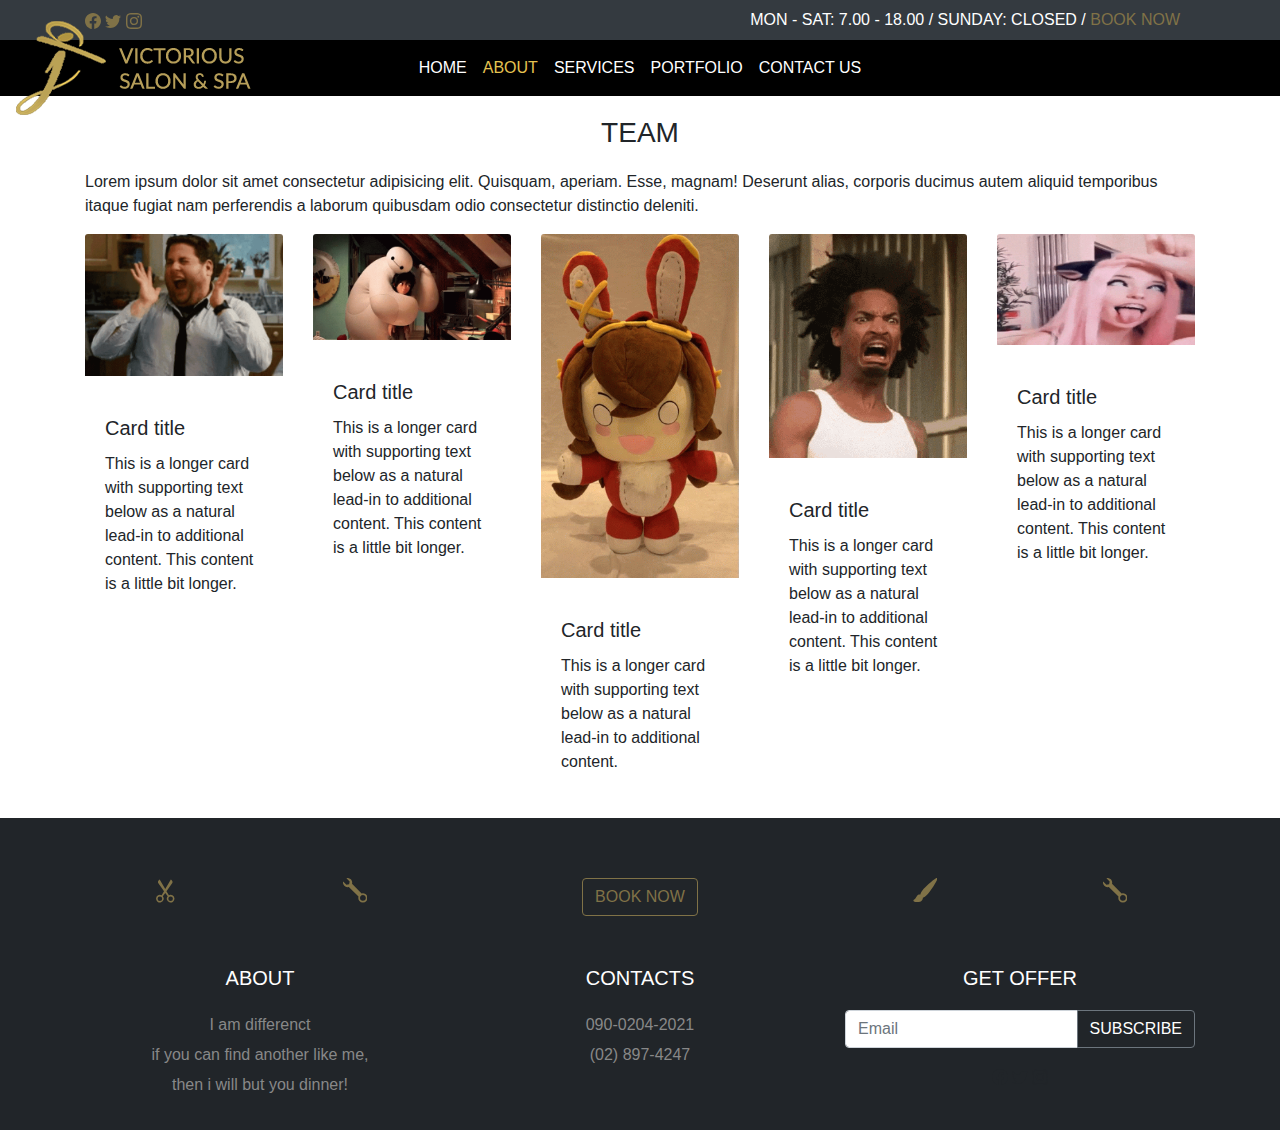
==== about-us.html @ 090fd319 "backup" ====
<!DOCTYPE html>
<html lang="en">
<head>
  <meta charset="UTF-8">
  <meta name="viewport" content="width=device-width, initial-scale=1.0">
  <meta http-equiv="X-UA-Compatible" content="ie=edge">
  <link rel="stylesheet" href="./css/bootstrap.css">
  <link rel="stylesheet" href="https://cdn.jsdelivr.net/npm/bootstrap-icons@1.4.0/font/bootstrap-icons.css">
  <link rel="stylesheet" href="./css/custom.css">

  <title>Document</title>
</head>
<body>
  <header id="header">
    <!-- As a link -->
    <nav class="navbar navbar-dark bg-dark">
      <div class="container">
        <div class="row">
          <div class="col col-lg-4">
            <svg xmlns="http://www.w3.org/2000/svg" width="16" height="16" fill="currentColor" class="bi bi-facebook" viewBox="0 0 16 16">
              <path d="M16 8.049c0-4.446-3.582-8.05-8-8.05C3.58 0-.002 3.603-.002 8.05c0 4.017 2.926 7.347 6.75 7.951v-5.625h-2.03V8.05H6.75V6.275c0-2.017 1.195-3.131 3.022-3.131.876 0 1.791.157 1.791.157v1.98h-1.009c-.993 0-1.303.621-1.303 1.258v1.51h2.218l-.354 2.326H9.25V16c3.824-.604 6.75-3.934 6.75-7.951z"/>
            </svg>
            <svg xmlns="http://www.w3.org/2000/svg" width="16" height="16" fill="currentColor" class="bi bi-twitter" viewBox="0 0 16 16">
              <path d="M5.026 15c6.038 0 9.341-5.003 9.341-9.334 0-.14 0-.282-.006-.422A6.685 6.685 0 0 0 16 3.542a6.658 6.658 0 0 1-1.889.518 3.301 3.301 0 0 0 1.447-1.817 6.533 6.533 0 0 1-2.087.793A3.286 3.286 0 0 0 7.875 6.03a9.325 9.325 0 0 1-6.767-3.429 3.289 3.289 0 0 0 1.018 4.382A3.323 3.323 0 0 1 .64 6.575v.045a3.288 3.288 0 0 0 2.632 3.218 3.203 3.203 0 0 1-.865.115 3.23 3.23 0 0 1-.614-.057 3.283 3.283 0 0 0 3.067 2.277A6.588 6.588 0 0 1 .78 13.58a6.32 6.32 0 0 1-.78-.045A9.344 9.344 0 0 0 5.026 15z"/>
            </svg>
            <svg xmlns="http://www.w3.org/2000/svg" width="16" height="16" fill="currentColor" class="bi bi-instagram" viewBox="0 0 16 16">
              <path d="M8 0C5.829 0 5.556.01 4.703.048 3.85.088 3.269.222 2.76.42a3.917 3.917 0 0 0-1.417.923A3.927 3.927 0 0 0 .42 2.76C.222 3.268.087 3.85.048 4.7.01 5.555 0 5.827 0 8.001c0 2.172.01 2.444.048 3.297.04.852.174 1.433.372 1.942.205.526.478.972.923 1.417.444.445.89.719 1.416.923.51.198 1.09.333 1.942.372C5.555 15.99 5.827 16 8 16s2.444-.01 3.298-.048c.851-.04 1.434-.174 1.943-.372a3.916 3.916 0 0 0 1.416-.923c.445-.445.718-.891.923-1.417.197-.509.332-1.09.372-1.942C15.99 10.445 16 10.173 16 8s-.01-2.445-.048-3.299c-.04-.851-.175-1.433-.372-1.941a3.926 3.926 0 0 0-.923-1.417A3.911 3.911 0 0 0 13.24.42c-.51-.198-1.092-.333-1.943-.372C10.443.01 10.172 0 7.998 0h.003zm-.717 1.442h.718c2.136 0 2.389.007 3.232.046.78.035 1.204.166 1.486.275.373.145.64.319.92.599.28.28.453.546.598.92.11.281.24.705.275 1.485.039.843.047 1.096.047 3.231s-.008 2.389-.047 3.232c-.035.78-.166 1.203-.275 1.485a2.47 2.47 0 0 1-.599.919c-.28.28-.546.453-.92.598-.28.11-.704.24-1.485.276-.843.038-1.096.047-3.232.047s-2.39-.009-3.233-.047c-.78-.036-1.203-.166-1.485-.276a2.478 2.478 0 0 1-.92-.598 2.48 2.48 0 0 1-.6-.92c-.109-.281-.24-.705-.275-1.485-.038-.843-.046-1.096-.046-3.233 0-2.136.008-2.388.046-3.231.036-.78.166-1.204.276-1.486.145-.373.319-.64.599-.92.28-.28.546-.453.92-.598.282-.11.705-.24 1.485-.276.738-.034 1.024-.044 2.515-.045v.002zm4.988 1.328a.96.96 0 1 0 0 1.92.96.96 0 0 0 0-1.92zm-4.27 1.122a4.109 4.109 0 1 0 0 8.217 4.109 4.109 0 0 0 0-8.217zm0 1.441a2.667 2.667 0 1 1 0 5.334 2.667 2.667 0 0 1 0-5.334z"/>
            </svg>
          </div>
          <div class="col col-lg-8 ml-auto ">
            <p>MON - SAT: 7.00 - 18.00 / SUNDAY: CLOSED / <span style="color:#807247">BOOK NOW</span></p>
          </div>
        </div>
      </div>
    </nav>
    <nav class="navbar navbar-expand-lg navbar-light bg-light sticky-top">
      <a class="navbar-brand" href="#"><img src="./assets/img/logo.png" alt=""></a>
      <button class="navbar-toggler" type="button" data-toggle="collapse" data-target="#navbarSupportedContent" aria-controls="navbarSupportedContent" aria-expanded="false" aria-label="Toggle navigation">
        <span class="navbar-toggler-icon"></span>
      </button>
    
      <div class="collapse navbar-collapse" id="navbarSupportedContent">
        <ul class="navbar-nav mr-auto">
          <li class="nav-item">
            <a class="nav-link" href="./index.html">HOME<span class="sr-only">(current)</span></a>
          </li>
          <li class="nav-item active">
            <a class="nav-link" href="./about-us.html">ABOUT</a>
          </li>
          <li class="nav-item">
            <a class="nav-link" href="./services.html">SERVICES</a>
          </li>
          <li class="nav-item">
            <a class="nav-link" href="./portfolio.html">PORTFOLIO</a>
          </li>
          <li class="nav-item">
            <a class="nav-link" href="./contact-us.html">CONTACT US</a>
          </li>
        </ul>
        <!-- <form class="form-inline my-2 my-lg-0">
          <input class="form-control mr-sm-2" type="search" placeholder="Search" aria-label="Search">
          <button class="btn btn-outline-success my-2 my-sm-0" type="submit">Search</button>
        </form> -->
      </div>
    </nav>
    <main>
      <section>
        <div class="row">
          <div class="col">
  
          </div>
        </div>
      </section>
      <section class="team container">
        <div class="row">
          <div class="col">
            <h3>TEAM</h3>
            <p>
              Lorem ipsum dolor sit amet consectetur adipisicing elit. 
              Quisquam, aperiam. Esse, magnam! Deserunt alias, corporis 
              ducimus autem aliquid temporibus itaque fugiat nam perferendis 
              a laborum quibusdam odio consectetur distinctio deleniti.
            </p>
            <div class="row row-cols-1 row-cols-md-5">
              <div class="col mb-4">
                <div class="card">
                  <img src="./assets/img/ahhhh.gif" class="card-img-top" alt="...">
                  <div class="card-body">
                    <h5 class="card-title">Card title</h5>
                    <p class="card-text">This is a longer card with supporting text below as a natural lead-in to additional content. This content is a little bit longer.</p>
                  </div>
                </div>
              </div>
              <div class="col mb-4">
                <div class="card">
                  <img src="./assets/img/bae.gif" class="card-img-top" alt="...">
                  <div class="card-body">
                    <h5 class="card-title">Card title</h5>
                    <p class="card-text">This is a longer card with supporting text below as a natural lead-in to additional content. This content is a little bit longer.</p>
                  </div>
                </div>
              </div>
              <div class="col mb-4">
                <div class="card">
                  <img src="./assets/img/boom.gif" class="card-img-top" alt="...">
                  <div class="card-body">
                    <h5 class="card-title">Card title</h5>
                    <p class="card-text">This is a longer card with supporting text below as a natural lead-in to additional content.</p>
                  </div>
                </div>
              </div>
              <div class="col mb-4">
                <div class="card">
                  <img src="./assets/img/ehh.gif" class="card-img-top" alt="...">
                  <div class="card-body">
                    <h5 class="card-title">Card title</h5>
                    <p class="card-text">This is a longer card with supporting text below as a natural lead-in to additional content. This content is a little bit longer.</p>
                  </div>
                </div>
              </div>
              <div class="col mb-4">
                <div class="card">
                  <img src="./assets/img/belle-delphine-icegif-11.gif" class="card-img-top" alt="...">
                  <div class="card-body">
                    <h5 class="card-title">Card title</h5>
                    <p class="card-text">This is a longer card with supporting text below as a natural lead-in to additional content. This content is a little bit longer.</p>
                  </div>
                </div>
              </div>
            </div>
          </div>
        </div>
      </section>
      <footer>
        <div class="container">
          <div class="row svg">
            <div class="col col-lg-2">
              <svg xmlns="http://www.w3.org/2000/svg" width="16" height="16" fill="currentColor" class="bi bi-scissors" viewBox="0 0 16 16">
                <path d="M3.5 3.5c-.614-.884-.074-1.962.858-2.5L8 7.226 11.642 1c.932.538 1.472 1.616.858 2.5L8.81 8.61l1.556 2.661a2.5 2.5 0 1 1-.794.637L8 9.73l-1.572 2.177a2.5 2.5 0 1 1-.794-.637L7.19 8.61 3.5 3.5zm2.5 10a1.5 1.5 0 1 0-3 0 1.5 1.5 0 0 0 3 0zm7 0a1.5 1.5 0 1 0-3 0 1.5 1.5 0 0 0 3 0z"/>
              </svg>
            </div>
            <div class="col col-lg-2">
              <svg xmlns="http://www.w3.org/2000/svg" width="16" height="16" fill="currentColor" class="bi bi-wrench" viewBox="0 0 16 16">
                <path d="M.102 2.223A3.004 3.004 0 0 0 3.78 5.897l6.341 6.252A3.003 3.003 0 0 0 13 16a3 3 0 1 0-.851-5.878L5.897 3.781A3.004 3.004 0 0 0 2.223.1l2.141 2.142L4 4l-1.757.364L.102 2.223zm13.37 9.019l.528.026.287.445.445.287.026.529L15 13l-.242.471-.026.529-.445.287-.287.445-.529.026L13 15l-.471-.242-.529-.026-.287-.445-.445-.287-.026-.529L11 13l.242-.471.026-.529.445-.287.287-.445.529-.026L13 11l.471.242z"/>
              </svg>
            </div>
            <div class="col col-lg-4">
              <a href="#" class="btn book-now" target="_blank" rel="noopener noreferrer">BOOK NOW</a>
            </div>
            <div class="col col-lg-2">
              <svg xmlns="http://www.w3.org/2000/svg" width="16" height="16" fill="currentColor" class="bi bi-brush-fill" viewBox="0 0 16 16">
                <path d="M15.825.12a.5.5 0 0 1 .132.584c-1.53 3.43-4.743 8.17-7.095 10.64a6.067 6.067 0 0 1-2.373 1.534c-.018.227-.06.538-.16.868-.201.659-.667 1.479-1.708 1.74a8.117 8.117 0 0 1-3.078.132 3.658 3.658 0 0 1-.563-.135 1.382 1.382 0 0 1-.465-.247.714.714 0 0 1-.204-.288.622.622 0 0 1 .004-.443c.095-.245.316-.38.461-.452.393-.197.625-.453.867-.826.094-.144.184-.297.287-.472l.117-.198c.151-.255.326-.54.546-.848.528-.739 1.2-.925 1.746-.896.126.007.243.025.348.048.062-.172.142-.38.238-.608.261-.619.658-1.419 1.187-2.069 2.175-2.67 6.18-6.206 9.117-8.104a.5.5 0 0 1 .596.04z"/>
              </svg>
            </div>
            <div class="col col-lg-2">
              <svg xmlns="http://www.w3.org/2000/svg" width="16" height="16" fill="currentColor" class="bi bi-wrench" viewBox="0 0 16 16">
                <path d="M.102 2.223A3.004 3.004 0 0 0 3.78 5.897l6.341 6.252A3.003 3.003 0 0 0 13 16a3 3 0 1 0-.851-5.878L5.897 3.781A3.004 3.004 0 0 0 2.223.1l2.141 2.142L4 4l-1.757.364L.102 2.223zm13.37 9.019l.528.026.287.445.445.287.026.529L15 13l-.242.471-.026.529-.445.287-.287.445-.529.026L13 15l-.471-.242-.529-.026-.287-.445-.445-.287-.026-.529L11 13l.242-.471.026-.529.445-.287.287-.445.529-.026L13 11l.471.242z"/>
              </svg>
            </div>
          </div>
          <div class="row" id="footer-info">
            <div class="col col-lg-4">
              <h5>ABOUT</h5>
              <p>I am differenct</p>
              <p>if you can find another like me,</p>
              <p>then i will but you dinner!</p>
            </div>
            <div class="col col-lg-4">
              <h5>CONTACTS</h5>
              <p>090-0204-2021</p>
              <p>(02) 897-4247</p>
            </div>
            <div class="col col-lg-4">
              <h5>GET OFFER</h5>
              <div class="input-group mb-3">
                <input type="text" class="form-control" placeholder="Email" aria-label="Recipient's username" aria-describedby="button-addon2">
                <div class="input-group-append">
                  <button class="btn btn-outline-secondary" type="button" id="button-addon2">SUBSCRIBE</button>
                </div>
              </div>
              <svg xmlns="http://www.w3.org/2000/svg" width="16" height="16" fill="currentColor" class="bi bi-facebook" viewBox="0 0 16 16">
                <path d="M16 8.049c0-4.446-3.582-8.05-8-8.05C3.58 0-.002 3.603-.002 8.05c0 4.017 2.926 7.347 6.75 7.951v-5.625h-2.03V8.05H6.75V6.275c0-2.017 1.195-3.131 3.022-3.131.876 0 1.791.157 1.791.157v1.98h-1.009c-.993 0-1.303.621-1.303 1.258v1.51h2.218l-.354 2.326H9.25V16c3.824-.604 6.75-3.934 6.75-7.951z"/>
              </svg>
              <svg xmlns="http://www.w3.org/2000/svg" width="16" height="16" fill="currentColor" class="bi bi-twitter" viewBox="0 0 16 16">
                <path d="M5.026 15c6.038 0 9.341-5.003 9.341-9.334 0-.14 0-.282-.006-.422A6.685 6.685 0 0 0 16 3.542a6.658 6.658 0 0 1-1.889.518 3.301 3.301 0 0 0 1.447-1.817 6.533 6.533 0 0 1-2.087.793A3.286 3.286 0 0 0 7.875 6.03a9.325 9.325 0 0 1-6.767-3.429 3.289 3.289 0 0 0 1.018 4.382A3.323 3.323 0 0 1 .64 6.575v.045a3.288 3.288 0 0 0 2.632 3.218 3.203 3.203 0 0 1-.865.115 3.23 3.23 0 0 1-.614-.057 3.283 3.283 0 0 0 3.067 2.277A6.588 6.588 0 0 1 .78 13.58a6.32 6.32 0 0 1-.78-.045A9.344 9.344 0 0 0 5.026 15z"/>
              </svg>
              <svg xmlns="http://www.w3.org/2000/svg" width="16" height="16" fill="currentColor" class="bi bi-instagram" viewBox="0 0 16 16">
                <path d="M8 0C5.829 0 5.556.01 4.703.048 3.85.088 3.269.222 2.76.42a3.917 3.917 0 0 0-1.417.923A3.927 3.927 0 0 0 .42 2.76C.222 3.268.087 3.85.048 4.7.01 5.555 0 5.827 0 8.001c0 2.172.01 2.444.048 3.297.04.852.174 1.433.372 1.942.205.526.478.972.923 1.417.444.445.89.719 1.416.923.51.198 1.09.333 1.942.372C5.555 15.99 5.827 16 8 16s2.444-.01 3.298-.048c.851-.04 1.434-.174 1.943-.372a3.916 3.916 0 0 0 1.416-.923c.445-.445.718-.891.923-1.417.197-.509.332-1.09.372-1.942C15.99 10.445 16 10.173 16 8s-.01-2.445-.048-3.299c-.04-.851-.175-1.433-.372-1.941a3.926 3.926 0 0 0-.923-1.417A3.911 3.911 0 0 0 13.24.42c-.51-.198-1.092-.333-1.943-.372C10.443.01 10.172 0 7.998 0h.003zm-.717 1.442h.718c2.136 0 2.389.007 3.232.046.78.035 1.204.166 1.486.275.373.145.64.319.92.599.28.28.453.546.598.92.11.281.24.705.275 1.485.039.843.047 1.096.047 3.231s-.008 2.389-.047 3.232c-.035.78-.166 1.203-.275 1.485a2.47 2.47 0 0 1-.599.919c-.28.28-.546.453-.92.598-.28.11-.704.24-1.485.276-.843.038-1.096.047-3.232.047s-2.39-.009-3.233-.047c-.78-.036-1.203-.166-1.485-.276a2.478 2.478 0 0 1-.92-.598 2.48 2.48 0 0 1-.6-.92c-.109-.281-.24-.705-.275-1.485-.038-.843-.046-1.096-.046-3.233 0-2.136.008-2.388.046-3.231.036-.78.166-1.204.276-1.486.145-.373.319-.64.599-.92.28-.28.546-.453.92-.598.282-.11.705-.24 1.485-.276.738-.034 1.024-.044 2.515-.045v.002zm4.988 1.328a.96.96 0 1 0 0 1.92.96.96 0 0 0 0-1.92zm-4.27 1.122a4.109 4.109 0 1 0 0 8.217 4.109 4.109 0 0 0 0-8.217zm0 1.441a2.667 2.667 0 1 1 0 5.334 2.667 2.667 0 0 1 0-5.334z"/>
              </svg>
            </div>
          </div>
        </div>
      </footer>
    </main>
  </header>
  <script src="./js/jquery-3.5.1.slim.min.js"></script>
  <script src="./js/bootstrap.js"></script>
</body>
</html>
---- css/custom.css ----
/* NAVBAR */
.navbar-light .navbar-brand{
  position: absolute;
}
.navbar-bar p{
  font-weight: 400;
  color: #807247;
}

.bg-dark .col.col-lg-4 {
  color: #807247;
}

ul.navbar-nav.mr-auto{
  margin: auto;
}

nav .navbar-nav .nav-item a.nav-link {
  color: white;
}
.navbar.navbar-dark.bg-dark .row{
  width: 100%;
}

nav.navbar-dark.bg-dark p{
  position: absolute;
  color: white;
  margin: 0;
  top: 50%;
  -ms-transform: translateY(-50%);
  transform: translateY(-50%);
  right: 0;
}

nav li.nav-item.active a.nav-link {
  color: rgb(229 195 81) !important;
}

nav.navbar-light.bg-light{
  background-color: black !important;
}
.navbar-light .navbar-nav .nav-link:hover, .navbar-light .navbar-nav .nav-link:focus {
  color: rgb(2 208 255 / 95%);
}

/* FOOTER */
footer{
  text-align: center;
  background: #212529;
}

footer .container{
  padding-top: 30px;
  padding-bottom: 30px;
}

footer h5, 
footer .btn.btn-outline-secondary{
  color: white;
}

footer .btn.book-now{
  color: #807247;
  border: solid 1px #807247;
  margin: 30px;
}

footer p{
  color: #888888;
}

footer #footer-info p{
  line-height: 30px;
  margin: 0px !important;
}

footer .row.svg svg {
  width: auto;
  height: 25% !important;
  margin: 30px;
  text-align: center;
  color: #807247;
}

/* PRESET */
h1,h2,h3,h4,h5,h6{
  margin: 20px 0px
}

h3{
  text-align: center;
}

.golden-preset{
  color: rgb(229 195 81);
}

ul{
  list-style-type: none;
}

/* HOME */

.hero{
  background: black;
  height: 60vh;  
  position: relative;
  /* top: -56px; */
}

/* .hero img {
  vertical-align: middle;
  border-style: none;
  margin: 10px auto;
  display: flex;
  height: auto;
  max-width: 100%
} */


.banner .col-lg-4.col-sm-12.col-12{
  padding: 100px;
}
.banner span{
  display: block;
  font-size: 0.8em;
}

.banner .row .col.col-lg-4.col-sm-12.col-12:nth-child(2){
  background: beige;
}


.right {
  text-align: right;
}

a.btn.btn-theme {
  border: solid 1px rgb(229 195 81);
  padding: 10px 22px;
  margin: 20px auto;
  display: block;
  text-align: center;
  width: 100px;
}

/* services */
.services {
  text-align: center;
}

.services .col.col-lg-4.col-sm-12.col-12:nth-child(odd){
  background: aliceblue;
}
.services .col.col-lg-4.col-sm-12.col-12:nth-child(even){
  background: tan;
}

/* reviews */
.reviews {
  text-align: center;
}
.reviews i.bi.bi-star-fill{
  color: yellow;
}




/* about-us */
.card {
  border: none;
}
.team h3{
  text-align: center
}
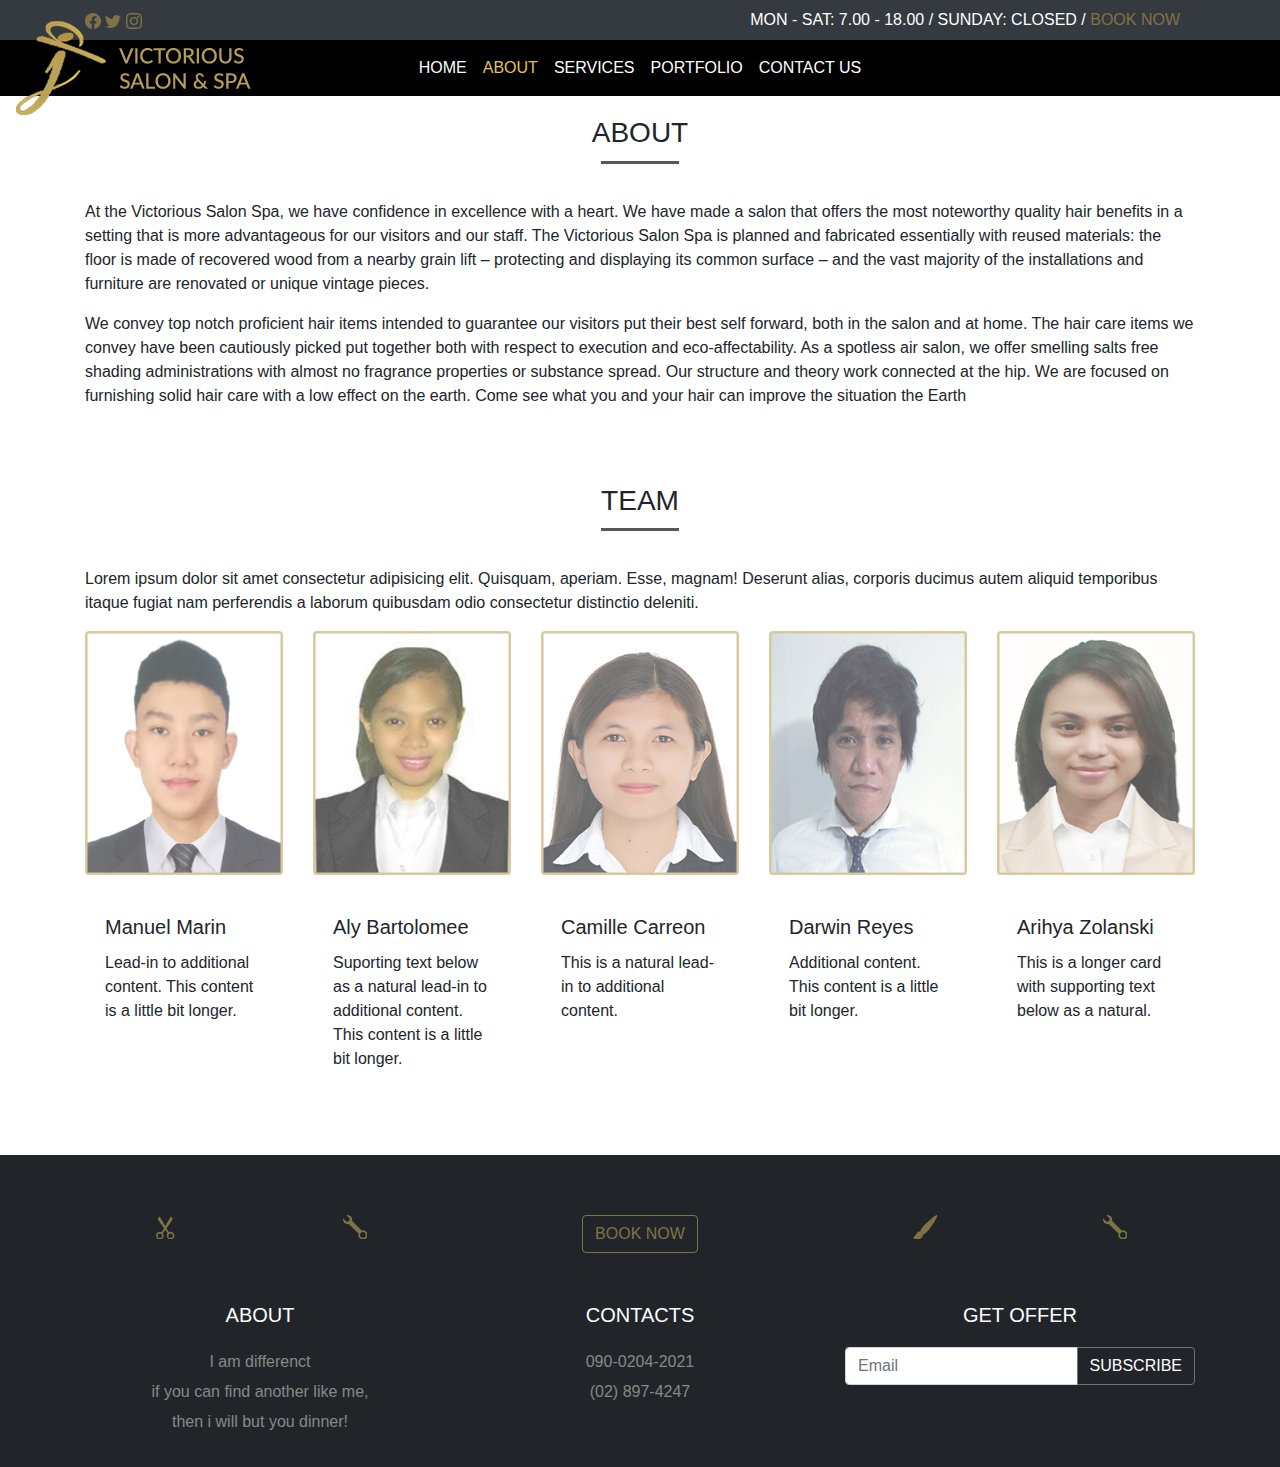
==== commit d9b58e65: "partial updates of all pages" ====
--- a/about-us.html
+++ b/about-us.html
@@ -64,17 +64,20 @@
       </div>
     </nav>
     <main>
-      <section>
+      <section class="about container">
         <div class="row">
           <div class="col">
-  
+            <h3 class="underline">ABOUT</h3>
+            <p>At the Victorious Salon Spa, we have confidence in excellence with a heart. We have made a salon that offers the most noteworthy quality hair benefits in a setting that is more advantageous for our visitors and our staff. The Victorious Salon Spa is planned and fabricated essentially with reused materials: the floor is made of recovered wood from a nearby grain lift – protecting and displaying its common surface – and the vast majority of the installations and furniture are renovated or unique vintage pieces. </p>
+
+            <p>We convey top notch proficient hair items intended to guarantee our visitors put their best self forward, both in the salon and at home. The hair care items we convey have been cautiously picked put together both with respect to execution and eco-affectability. As a spotless air salon, we offer smelling salts free shading administrations with almost no fragrance properties or substance spread. Our structure and theory work connected at the hip. We are focused on furnishing solid hair care with a low effect on the earth. Come see what you and your hair can improve the situation the Earth</p>
           </div>
         </div>
       </section>
       <section class="team container">
         <div class="row">
           <div class="col">
-            <h3>TEAM</h3>
+            <h3 class="underline">TEAM</h3>
             <p>
               Lorem ipsum dolor sit amet consectetur adipisicing elit. 
               Quisquam, aperiam. Esse, magnam! Deserunt alias, corporis 
@@ -84,46 +87,46 @@
             <div class="row row-cols-1 row-cols-md-5">
               <div class="col mb-4">
                 <div class="card">
-                  <img src="./assets/img/ahhhh.gif" class="card-img-top" alt="...">
-                  <div class="card-body">
-                    <h5 class="card-title">Card title</h5>
-                    <p class="card-text">This is a longer card with supporting text below as a natural lead-in to additional content. This content is a little bit longer.</p>
-                  </div>
-                </div>
-              </div>
-              <div class="col mb-4">
-                <div class="card">
-                  <img src="./assets/img/bae.gif" class="card-img-top" alt="...">
-                  <div class="card-body">
-                    <h5 class="card-title">Card title</h5>
-                    <p class="card-text">This is a longer card with supporting text below as a natural lead-in to additional content. This content is a little bit longer.</p>
-                  </div>
-                </div>
-              </div>
-              <div class="col mb-4">
-                <div class="card">
-                  <img src="./assets/img/boom.gif" class="card-img-top" alt="...">
-                  <div class="card-body">
-                    <h5 class="card-title">Card title</h5>
-                    <p class="card-text">This is a longer card with supporting text below as a natural lead-in to additional content.</p>
-                  </div>
-                </div>
-              </div>
-              <div class="col mb-4">
-                <div class="card">
-                  <img src="./assets/img/ehh.gif" class="card-img-top" alt="...">
-                  <div class="card-body">
-                    <h5 class="card-title">Card title</h5>
-                    <p class="card-text">This is a longer card with supporting text below as a natural lead-in to additional content. This content is a little bit longer.</p>
-                  </div>
-                </div>
-              </div>
-              <div class="col mb-4">
-                <div class="card">
-                  <img src="./assets/img/belle-delphine-icegif-11.gif" class="card-img-top" alt="...">
-                  <div class="card-body">
-                    <h5 class="card-title">Card title</h5>
-                    <p class="card-text">This is a longer card with supporting text below as a natural lead-in to additional content. This content is a little bit longer.</p>
+                  <img src="./assets/team/Layer 6.png" class="card-img-top" alt="...">
+                  <div class="card-body">
+                    <h5 class="card-title">Manuel Marin</h5>
+                    <p class="card-text">Lead-in to additional content. This content is a little bit longer.</p>
+                  </div>
+                </div>
+              </div>
+              <div class="col mb-4">
+                <div class="card">
+                  <img src="./assets/team/aly.png" class="card-img-top" alt="...">
+                  <div class="card-body">
+                    <h5 class="card-title">Aly Bartolomee</h5>
+                    <p class="card-text">Suporting text below as a natural lead-in to additional content. This content is a little bit longer.</p>
+                  </div>
+                </div>
+              </div>
+              <div class="col mb-4">
+                <div class="card">
+                  <img src="./assets/team/camille.png" class="card-img-top" alt="...">
+                  <div class="card-body">
+                    <h5 class="card-title">Camille Carreon</h5>
+                    <p class="card-text">This is a natural lead-in to additional content.</p>
+                  </div>
+                </div>
+              </div>
+              <div class="col mb-4">
+                <div class="card">
+                  <img src="./assets/team/darwin.png" class="card-img-top" alt="...">
+                  <div class="card-body">
+                    <h5 class="card-title">Darwin Reyes</h5>
+                    <p class="card-text">Additional content. This content is a little bit longer.</p>
+                  </div>
+                </div>
+              </div>
+              <div class="col mb-4">
+                <div class="card">
+                  <img src="./assets/team/pau.png" class="card-img-top" alt="...">
+                  <div class="card-body">
+                    <h5 class="card-title">Arihya Zolanski</h5>
+                    <p class="card-text">This is a longer card with supporting text below as a natural.</p>
                   </div>
                 </div>
               </div>
--- a/css/custom.css
+++ b/css/custom.css
@@ -89,6 +89,7 @@
 
 h3{
   text-align: center;
+  margin-bottom: 50px !important;
 }
 
 .golden-preset{
@@ -97,6 +98,34 @@
 
 ul{
   list-style-type: none;
+  padding: 0px;
+}
+
+section {
+  margin-bottom: 40px;
+}
+section.hero,
+section.banner{  
+  margin: 0;
+
+}
+
+.underline {
+  text-decoration: none;
+  position: relative;
+}
+
+.underline:after {
+    position: absolute;
+    content: '';
+    height: 3px;
+    bottom: -14px;
+    margin: 0 auto;
+    left: 0;
+    right: 0;
+    width: 7%;
+    background: #565661;
+    transition: .5s;
 }
 
 /* HOME */
@@ -108,14 +137,16 @@
   /* top: -56px; */
 }
 
-/* .hero img {
+.hero img {
   vertical-align: middle;
   border-style: none;
-  margin: 10px auto;
+  margin: 112px auto;
   display: flex;
   height: auto;
-  max-width: 100%
-} */
+  
+  max-width: 50vw;
+  min-width: 400px;
+} 
 
 
 .banner .col-lg-4.col-sm-12.col-12{
@@ -126,8 +157,17 @@
   font-size: 0.8em;
 }
 
-.banner .row .col.col-lg-4.col-sm-12.col-12:nth-child(2){
-  background: beige;
+/* .banner .row .col.col-lg-4.col-sm-12.col-12:nth-child(2){
+   background: beige; 
+} */
+
+.banner .col.col-lg-4.col-sm-12.col-12:nth-child(2){
+  background: url("../assets/img/banner.jpg") no-repeat center center fixed;
+  -webkit-background-size: cover;
+  -moz-background-size: cover;
+  -o-background-size: cover;
+  background-size: cover;
+  color: white;
 }
 
 
@@ -144,16 +184,66 @@
   width: 100px;
 }
 
+/* carousel */
+ol.carousel-indicators li {
+  background-color: black;
+}
+
+ol.carousel-indicators{
+  bottom: -25px;
+}
+
+a.carousel-control-prev,
+a.carousel-control-next {
+  background-color: #d4d3d3;
+}
+
 /* services */
 .services {
   text-align: center;
 }
-
-.services .col.col-lg-4.col-sm-12.col-12:nth-child(odd){
+section.services.container img {
+  width: 100%;
+}
+
+.services span{
+  display: block;
+  font-size: 0.6em;
+}
+.services h4 {
+  font-size: 1.5rem;
+  margin-bottom: 30px !important;
+}
+
+/* .services .col.col-lg-4.col-sm-12.col-12:nth-child(odd){
   background: aliceblue;
 }
 .services .col.col-lg-4.col-sm-12.col-12:nth-child(even){
   background: tan;
+} */
+
+/* .services .col.col-lg-4.col-sm-12.col-12:nth-child(1) {
+  background: url("../assets/img/haircare.jpeg") no-repeat fixed;
+  height: 450px;
+  position: relative;
+} */
+
+.services .col.col-lg-4.col-sm-12.col-12{
+  display: inline-block;
+  overflow: hidden;
+  position: relative;
+  width: 100%;
+  color: white;
+  height: 500px;
+}
+
+.services .col.col-lg-4.col-sm-12.col-12 img.background{
+  pointer-events: none;
+  position: absolute;
+  left: 0;
+  width: 100%;
+  height: 500px;
+  z-index: -1;
 }
 
 /* reviews */
@@ -173,4 +263,12 @@
 }
 .team h3{
   text-align: center
+}
+
+
+/* contact-us */
+.cta form {
+border: solid 2px #9a9696;
+border-radius: 5px;
+padding: 30px;
 }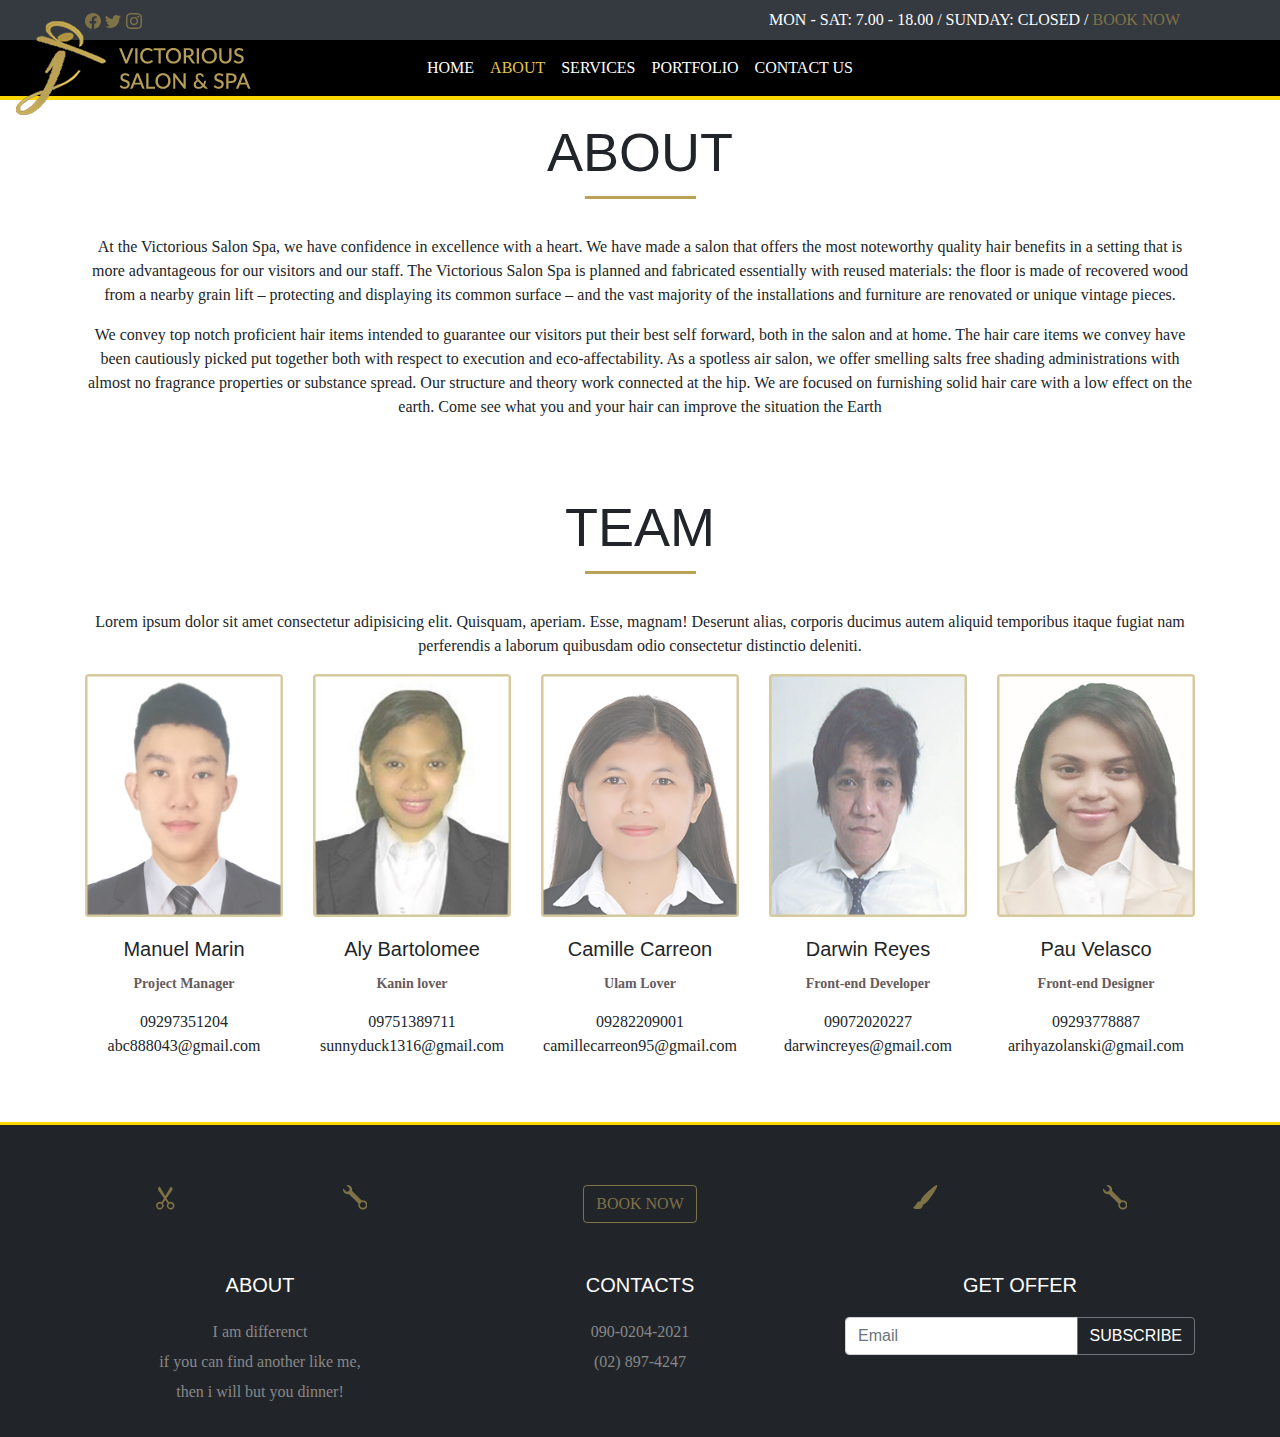
==== commit dd779cff: "Minor adjustments on design" ====
--- a/about-us.html
+++ b/about-us.html
@@ -90,7 +90,9 @@
                   <img src="./assets/team/Layer 6.png" class="card-img-top" alt="...">
                   <div class="card-body">
                     <h5 class="card-title">Manuel Marin</h5>
-                    <p class="card-text">Lead-in to additional content. This content is a little bit longer.</p>
+                    <p class="role">Project Manager</p>
+                    
+                    <p class="card-text">09297351204<br>abc888043@gmail.com  </p>
                   </div>
                 </div>
               </div>
@@ -99,7 +101,8 @@
                   <img src="./assets/team/aly.png" class="card-img-top" alt="...">
                   <div class="card-body">
                     <h5 class="card-title">Aly Bartolomee</h5>
-                    <p class="card-text">Suporting text below as a natural lead-in to additional content. This content is a little bit longer.</p>
+                    <p class="role">Kanin lover</p>
+                    <p class="card-text">09751389711<br>sunnyduck1316@gmail.com</p>
                   </div>
                 </div>
               </div>
@@ -108,7 +111,8 @@
                   <img src="./assets/team/camille.png" class="card-img-top" alt="...">
                   <div class="card-body">
                     <h5 class="card-title">Camille Carreon</h5>
-                    <p class="card-text">This is a natural lead-in to additional content.</p>
+                    <p class="role">Ulam Lover</p>
+                    <p class="card-text">09282209001<br>camillecarreon95@gmail.com</p>
                   </div>
                 </div>
               </div>
@@ -117,7 +121,8 @@
                   <img src="./assets/team/darwin.png" class="card-img-top" alt="...">
                   <div class="card-body">
                     <h5 class="card-title">Darwin Reyes</h5>
-                    <p class="card-text">Additional content. This content is a little bit longer.</p>
+                    <p class="role">Front-end Developer</p>
+                    <p class="card-text">09072020227<br>darwincreyes@gmail.com</p>
                   </div>
                 </div>
               </div>
@@ -125,8 +130,9 @@
                 <div class="card">
                   <img src="./assets/team/pau.png" class="card-img-top" alt="...">
                   <div class="card-body">
-                    <h5 class="card-title">Arihya Zolanski</h5>
-                    <p class="card-text">This is a longer card with supporting text below as a natural.</p>
+                    <h5 class="card-title">Pau Velasco</h5>
+                    <p class="role">Front-end Designer</p>
+                    <p class="card-text">09293778887<br>arihyazolanski@gmail.com</p>
                   </div>
                 </div>
               </div>
--- a/css/custom.css
+++ b/css/custom.css
@@ -2,6 +2,11 @@
 .navbar-light .navbar-brand{
   position: absolute;
 }
+
+nav.sticky-top{
+  border-bottom: 4px solid gold;
+}
+
 .navbar-bar p{
   font-weight: 400;
   color: #807247;
@@ -47,6 +52,7 @@
 footer{
   text-align: center;
   background: #212529;
+  border-top: 3px solid gold;
 }
 
 footer .container{
@@ -87,11 +93,21 @@
   margin: 20px 0px
 }
 
+
+p,span,a{
+  font-family: lato !important;
+}
+
 h3{
   text-align: center;
   margin-bottom: 50px !important;
-}
-
+  font-size: 54px;
+}
+h4{
+  font-size: 44px;
+  margin-bottom: 70px;
+  text-align: center;
+}
 .golden-preset{
   color: rgb(229 195 81);
 }
@@ -123,8 +139,8 @@
     margin: 0 auto;
     left: 0;
     right: 0;
-    width: 7%;
-    background: #565661;
+    width: 10%;
+    background: #b9a255;
     transition: .5s;
 }
 
@@ -135,6 +151,7 @@
   height: 60vh;  
   position: relative;
   /* top: -56px; */
+  border-bottom: 4px solid gold;
 }
 
 .hero img {
@@ -152,31 +169,41 @@
 .banner .col-lg-4.col-sm-12.col-12{
   padding: 100px;
 }
+.banner .col-lg-4.col-sm-12.col-12:nth-child(2){
+  text-align: center;
+}
+
+.banner .col-lg-4.col-sm-12.col-12:nth-child(2) .btn{
+  text-align: center;
+  color: #b9a255;
+  margin-top: 70px;
+  border-color: #b9a255;
+}
+
+.banner .col-lg-4.col-sm-12.col-12 a{
+  position: relative;
+  bottom: 0
+}
+
+.banner .col-lg-4.col-sm-12.col-12 h4:nth-child(2){
+  color: white;
+  position: relative;
+  top: 0;
+  padding: 0;
+}
+
 .banner span{
   display: block;
   font-size: 0.8em;
 }
 
-/* .banner .row .col.col-lg-4.col-sm-12.col-12:nth-child(2){
-   background: beige; 
-} */
-
-.banner .col.col-lg-4.col-sm-12.col-12:nth-child(2){
-  background: url("../assets/img/banner.jpg") no-repeat center center fixed;
-  -webkit-background-size: cover;
-  -moz-background-size: cover;
-  -o-background-size: cover;
-  background-size: cover;
-  color: white;
-}
-
 
 .right {
   text-align: right;
 }
 
 a.btn.btn-theme {
-  border: solid 1px rgb(229 195 81);
+  border: solid 1px #b9a255;
   padding: 10px 22px;
   margin: 20px auto;
   display: block;
@@ -202,32 +229,35 @@
 .services {
   text-align: center;
 }
-section.services.container img {
-  width: 100%;
-}
-
-.services span{
+section.services-page.container img {
+  width: 100%;
+}
+
+.services-page span{
   display: block;
-  font-size: 0.6em;
+  font-size: 0.3em;
 }
 .services h4 {
-  font-size: 1.5rem;
-  margin-bottom: 30px !important;
-}
-
-/* .services .col.col-lg-4.col-sm-12.col-12:nth-child(odd){
-  background: aliceblue;
-}
-.services .col.col-lg-4.col-sm-12.col-12:nth-child(even){
-  background: tan;
-} */
-
-/* .services .col.col-lg-4.col-sm-12.col-12:nth-child(1) {
-  background: url("../assets/img/haircare.jpeg") no-repeat fixed;
-  height: 450px;
-  position: relative;
-} */
-
+  font-size: 45px;
+  color: white;
+  font-family: "playfair display" !important;
+}
+.services-page h4{
+  font-size: 45px;
+  font-family: "playfair display" !important;
+}
+.banner h4{
+  font-size: 45px;
+  font-family: "playfair display" !important;
+}
+
+.services img{
+  width: 30%;
+}
+.services .col.col-lg-4.col-sm-12.col-12{
+  padding: 70px 0px;
+}
+/* for img background */
 .services .col.col-lg-4.col-sm-12.col-12{
   display: inline-block;
   overflow: hidden;
@@ -236,16 +266,25 @@
   color: white;
   height: 500px;
 }
-
-.services .col.col-lg-4.col-sm-12.col-12 img.background{
+/* for img background */
+.banner .col-lg-4.col-sm-12.col-12:nth-child(2){
+  display: inline-block;
+  overflow: hidden;
+  position: relative;
+  width: 100%;
+  color: white;
+  height: auto;
+}
+
+img.background{
   pointer-events: none;
   position: absolute;
   left: 0;
   width: 100%;
-  height: 500px;
   z-index: -1;
-}
-
+  top:0;
+  height: 800px;
+}
 /* reviews */
 .reviews {
   text-align: center;
@@ -264,11 +303,23 @@
 .team h3{
   text-align: center
 }
+.team .card-body{
+  padding: 0;
+}
+.role{
+  text-align: center;
+  font-size: 14px;
+  font-weight: 700;
+  color: #675b5b;
+}
+.about .row .col p,.team .row .col p, .team .card-text, .team .card-title{
+  text-align: center
+}
 
 
 /* contact-us */
 .cta form {
-border: solid 2px #9a9696;
+border: solid 2px #b9a255;
 border-radius: 5px;
 padding: 30px;
 }